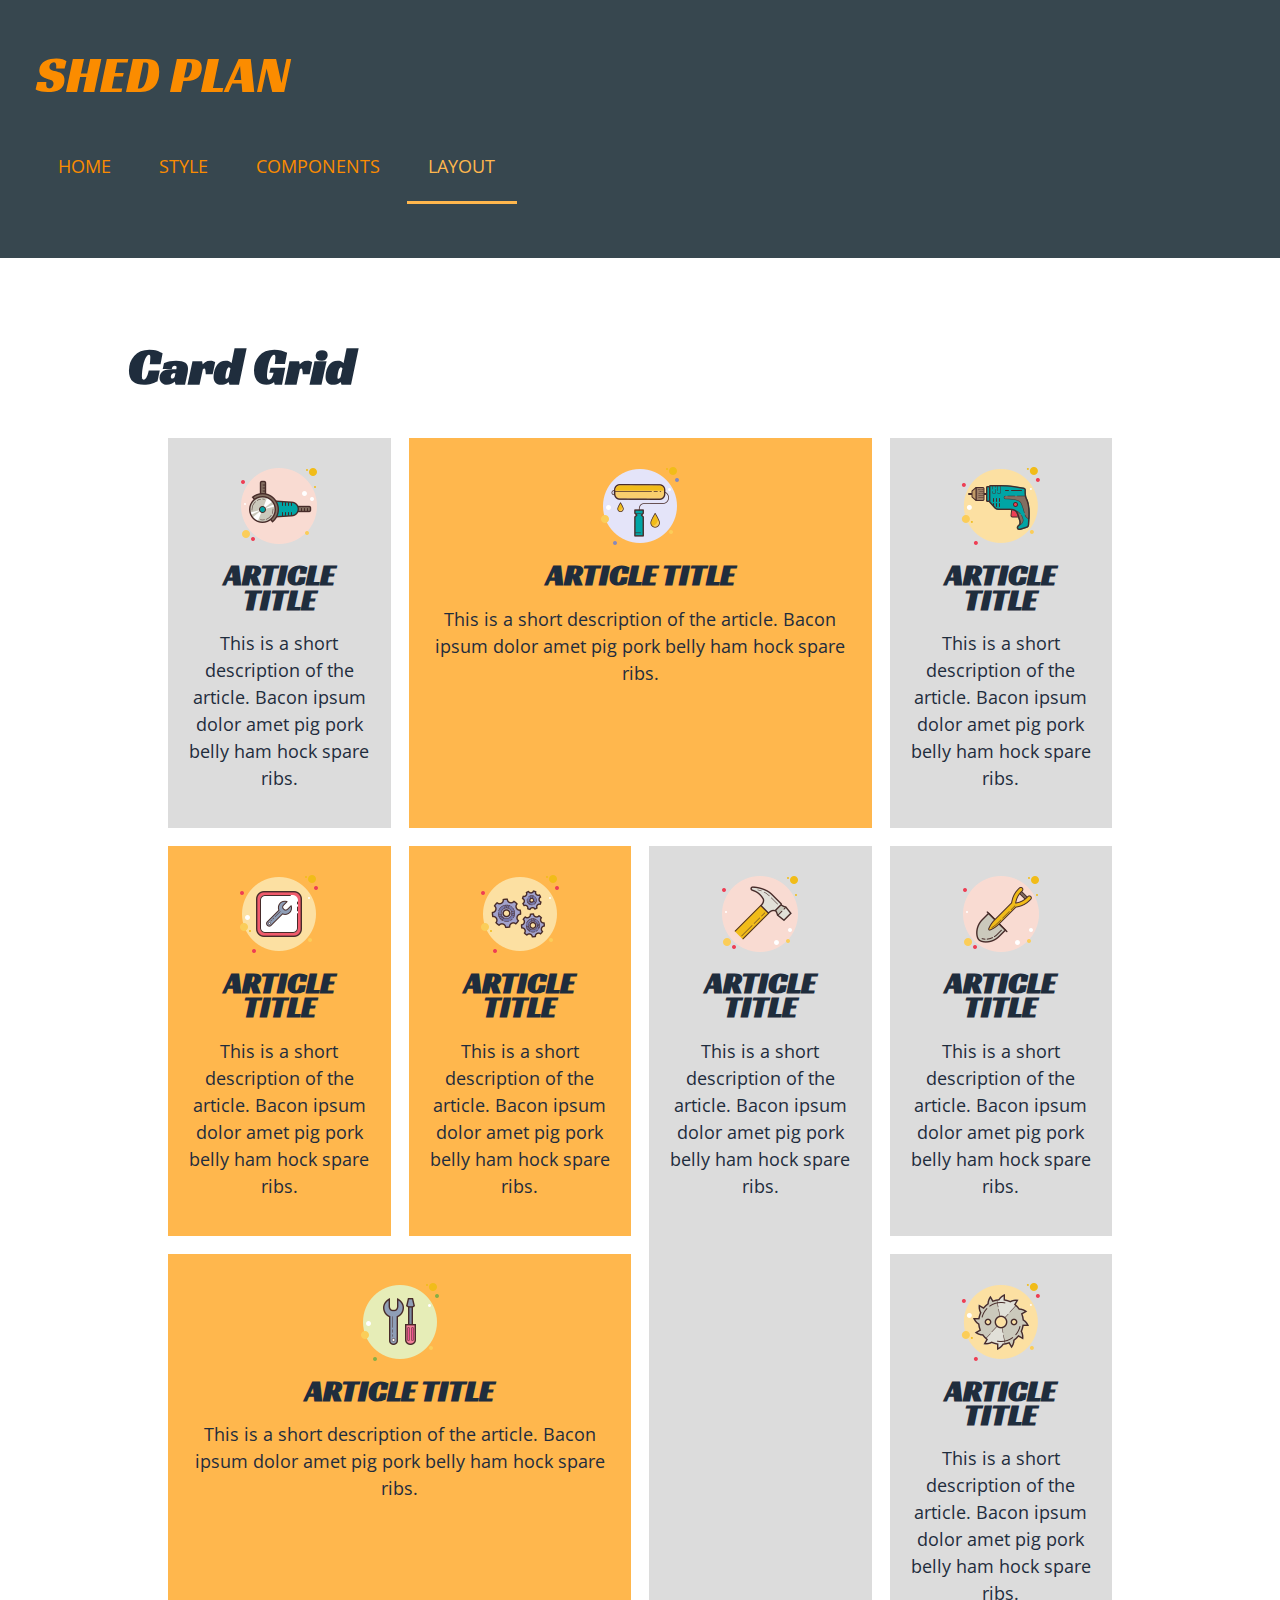
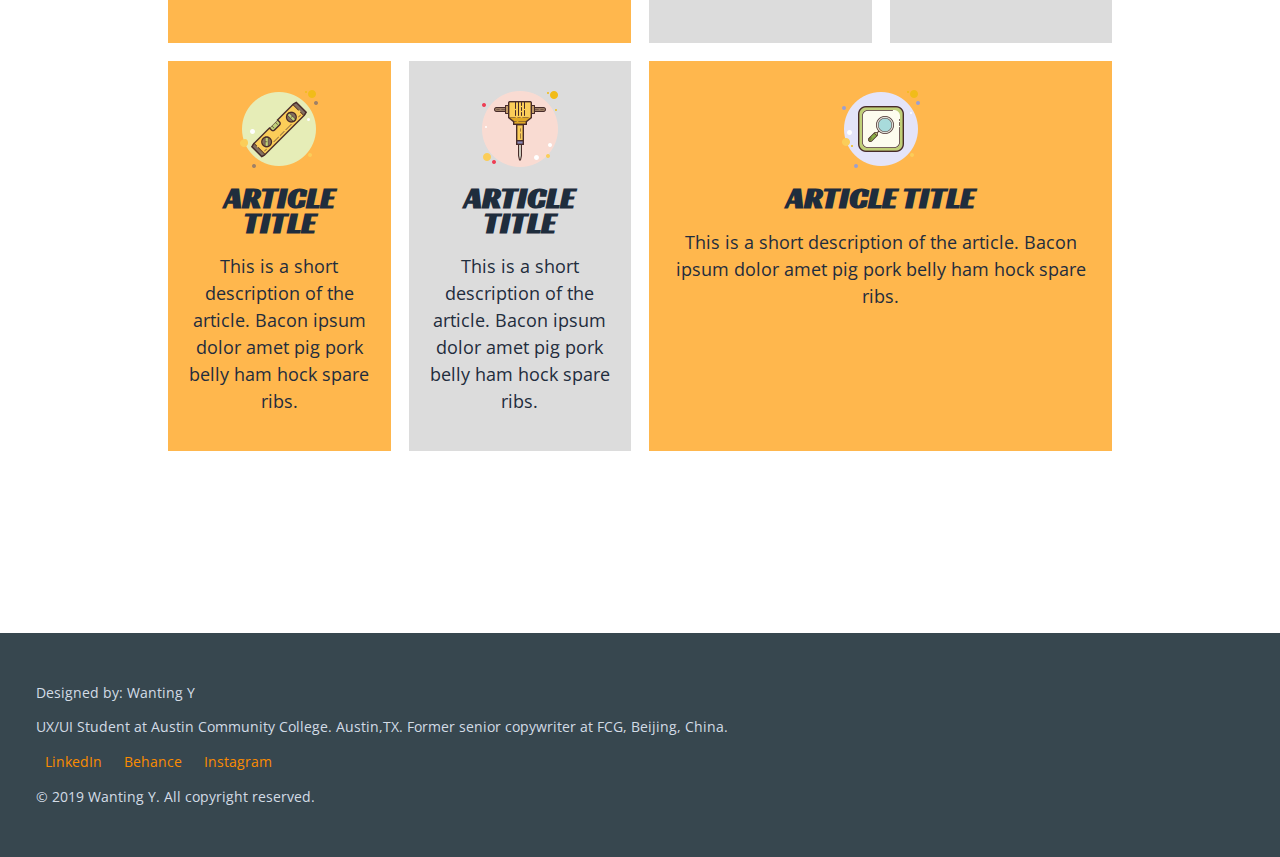
==== card-grid.html @ 376f799e "grid layout" ====
<!DOCTYPE html>
<html lang="en">
<head>
	<meta charset="UTF-8">
	<meta http-equiv="X-UA-Compatible" content="IE=edge">
    <meta name="viewport" content="width=device-width, initial-scale=1">
	<title>Layout</title>
	<link rel="icon" href="images/wrench.png">
	<link rel="stylesheet" href="style.css">
</head>
<body>
	<header>
		<a href="index.html" class="site-logo">Shed Plan</a>
		<nav class="page-nav">
			<ul>
				<li><a href="index.html">Home</a></li>
				<li><a href="style.html">Style</a></li>
				<li><a href="component.html">Components</a></li>
				<li><a class="current-page" href="layout.html">Layout</a></li>
			</ul>
		</nav>
	</header>

	<main class="main-cards">
		<h3>Card Grid</h3>
		<figure>
			<div class="card-listing">
				<div class="cards-odd">
					<img src="images/icons8-angle-grinder-100.png" alt="grinder">
					<div class="card-layout-text">
						<h5>Article Title</h5>
						<p>This is a short description of the article. Bacon ipsum dolor amet pig pork belly ham hock spare ribs.</p>
					</div>
				</div>
				<div class="cards-even">
					<img src="images/icons8-paint-roller-100.png" alt="roller">
					<div class="card-layout-text">
						<h5>Article Title</h5>
						<p>This is a short description of the article. Bacon ipsum dolor amet pig pork belly ham hock spare ribs.</p>
					</div>
				</div>
				<div class="cards-odd">
					<img src="images/icons8-drill-100.png" alt="drill">
					<div class="card-layout-text">
						<h5>Article Title</h5>
						<p>This is a short description of the article. Bacon ipsum dolor amet pig pork belly ham hock spare ribs.</p>
					</div>
				</div>
				<div class="cards-even">
					<img src="images/icons8-wrench-100.png" alt="wrench">
					<div class="card-layout-text">
						<h5>Article Title</h5>
						<p>This is a short description of the article. Bacon ipsum dolor amet pig pork belly ham hock spare ribs.</p>
					</div>
				</div>
				<div class="cards-odd">
					<img src="images/icons8-hammer-100.png" alt="hammer">
					<div class="card-layout-text">
						<h5>Article Title</h5>
						<p>This is a short description of the article. Bacon ipsum dolor amet pig pork belly ham hock spare ribs.</p>
					</div>
				</div>
				<div class="cards-even">
					<img src="images/icons8-gears-100.png" alt="gear">
					<div class="card-layout-text">
						<h5>Article Title</h5>
						<p>This is a short description of the article. Bacon ipsum dolor amet pig pork belly ham hock spare ribs.</p>
					</div>
				</div>
				<div class="cards-odd">
					<img src="images/icons8-spade-100.png" alt="spade">
					<div class="card-layout-text">
						<h5>Article Title</h5>
						<p>This is a short description of the article. Bacon ipsum dolor amet pig pork belly ham hock spare ribs.</p>
					</div>
				</div>
				<div class="cards-even">
					<img src="images/icons8-maintenance-100.png" alt="maintenance">
					<div class="card-layout-text">
						<h5>Article Title</h5>
						<p>This is a short description of the article. Bacon ipsum dolor amet pig pork belly ham hock spare ribs.</p>
					</div>
				</div>
				<div class="cards-odd">
					<img src="images/icons8-saw-blade-100.png" alt="saw">
					<div class="card-layout-text">
						<h5>Article Title</h5>
						<p>This is a short description of the article. Bacon ipsum dolor amet pig pork belly ham hock spare ribs.</p>
					</div>
				</div>
				<div class="cards-even">
					<img src="images/icons8-level-tool-100.png" alt="level">
					<div class="card-layout-text">
						<h5>Article Title</h5>
						<p>This is a short description of the article. Bacon ipsum dolor amet pig pork belly ham hock spare ribs.</p>
					</div>
				</div>
				<div class="cards-odd">
					<img src="images/icons8-jackhammer-100.png" alt="jackhammer">
					<div class="card-layout-text">
						<h5>Article Title</h5>
						<p>This is a short description of the article. Bacon ipsum dolor amet pig pork belly ham hock spare ribs.</p>
					</div>
				</div>
				<div class="cards-even">
					<img src="images/icons8-search-100.png" alt="search">
					<div class="card-layout-text">
						<h5>Article Title</h5>
						<p>This is a short description of the article. Bacon ipsum dolor amet pig pork belly ham hock spare ribs.</p>
					</div>
				</div>
			</div>
		</figure>

	</main>

	<footer>
		<p>Designed by: Wanting Y</p>
		<p>UX/UI Student at Austin Community College. Austin,TX. Former senior copywriter at FCG, Beijing, China.</p>
		<nav>
			<ul>
				<li><a href="https://www.linkedin.com/in/wanting-yang-8b814738/">LinkedIn</a></li>
				<li><a href="https://www.behance.net/wantingyang1/">Behance</a></li>
				<li><a href="https://www.instagram.com/sashidesuyo/">Instagram</a></li>
			</ul>
		</nav>
		<p>&copy 2019 Wanting Y. All copyright reserved.</p>
	</footer>
</body>
</html>
---- style.css ----
@import url('https://fonts.googleapis.com/css?family=Open+Sans:400,700|Racing+Sans+One&display=swap');
/* ==========================================================================
 Colors
========================================================================== */
html {
	--color-primary-orange: #fb8c00;
	--color-orange-light: #ffb74d;
	--color-orange-dark: #D76D00;

	--color-blue-grey: #37474f;
	--color-blue-grey-light: #DCDCDC;
	--color-blue-grey-dark: #102027;

	--color-primary-text: #1f2d3d;
	--color-text-light: #d3dce6;
	--color-text-lighter: #eff2f7;

	--color-box-shadow: 2px 2px 0;

	--button-border: 1.5px solid;
}
img {
	height: auto;
	max-width: 100%;
}

/* ==========================================================================
 Typography
========================================================================== */
html {
	--font-primary: 'open sans', sans-serif;
	--font-secondary: 'Racing Sans One', cursive;


	--size-ratio: 1.1;

	--size-one-up: calc( 1rem * var(--size-ratio));
	--size-two-up: calc(var(--size-one-up) * var(--size-ratio));
	--size-three-up: calc(var(--size-two-up) * var(--size-ratio));
	--size-four-up: calc(var(--size-three-up) * var(--size-ratio));
	--size-five-up: calc(var(--size-four-up) * var(--size-ratio));
	--size-six-up: calc(var(--size-five-up) * var(--size-ratio));

	--size-one-down: calc( 1rem / var(--size-ratio));

	color: var(--color-primary-text);
	font-family: var(--font-primary);
	line-height: 1.5;
}

h1, h2, h3, h4, h5, h6 {
	font-family: var(--font-secondary);
	line-height: .8;
}

h1 {
	color: var(--color-orange-dark);
	font-size: var(--size-six-up);
	font-weight: bolder;
	text-transform: uppercase;
}

h2 {
	font-size: var(--size-five-up);
}

h3 {
	color: var(--color-primary-text);
	font-size: var(--size-four-up);	
}

h4 {
	font-size: var(--size-three-up);
}

h5 {
	font-size: var(--size-two-up);
}

h6 {
	font-size: var(--size-one-up);
}

a {
	color: var(--color-primary-orange);
	text-decoration: none;
}

/* body text Component */
.paragraph-featured {
	font-size: var(--size-one-up);
}

.paragraph-micro {
	font-size: var(--size-one-down);
}

/* list Component */
section figure ul {
	list-style-type: square;
	list-style-position: outside;
	margin-bottom: 1rem;
}

section figure ul li ul li {
	color: var(--color-orange-dark);
	font-style: italic;
}

section figure ol {
	list-style-position: inside;
	margin-bottom: 1rem;
}

section figure ol li ol li {
	color: var(--color-orange-dark);
	font-style: italic;
}

/* blockquote Component */
blockquote {
	border-left: 5px solid var(--color-orange-dark);
	font-size: var(--size-two-up);
	font-style: italic;
	margin: 0 auto;
	padding: 1em;
}

.quotation-mark {
	font-size: 3rem; 
	line-height: 0.6em; 
	opacity: 0.2;
}

cite {
	font-size: var(--size-one-up);
}

@media (min-width: 800px) {
	html {
		--size-ratio: 1.3;
		line-height: 1.5;
	}
}
@media (min-width: 1180px) {
	html {
		font-size: 18px;
	}
}
/* ==========================================================================
 Links states
========================================================================== */

a:active {
	color: var(--color-orange-dark);
}

a:focus {
	color: var(--color-orange-dark);
}

a:hover {
	color: var(--color-primary-orange);
}

/* ==========================================================================
 Examples
========================================================================== */
.primary-font {
	font-size: 3rem;
	font-family: var(--font-primary);
	text-align: center;
}

.secondary-font {
	font-size: 3rem;
	font-family: var(--font-secondary);
	text-align: center;
}

.turret {
	font-family: var(--font-secondary);
}

/* headings Component */
.heading-level {
	text-align: center;
}
/* hero Component */
.screenshot img {
 	max-width: 100%;
 }

/* ==========================================================================
 Button component
========================================================================== */
/* primary button */

.link-button-hero {
	background-color: var(--color-primary-orange);
	border: var(--button-border);
	border-color: var(--color-primary-orange);
	border-radius: .2rem;
	color: white;
	display: inline-block;
	font-size: var(--size-one-up);
	margin: 2%;
	padding: .8rem 3rem;	
}

.link-button-hero:active {
	background-color: white;
	border-color: var(--color-primary-orange);
	box-shadow: var(--color-box-shadow) var(--color-primary-orange);
}

.link-button-hero:focus, .link-button-normal:focus, .link-button-tertiary:focus, .link-button-tertiary-secondary:focus {
	background-color: white;
}

.link-button-hero:hover {
	background-color: white;
	border-color: var(--color-primary-orange);
	box-shadow: var(--color-box-shadow) var(--color-primary-orange);
}


.link-button-hero-secondary-color {
	background-color: var(--color-orange-dark);
	border-color: var(--color-orange-dark);
}

.link-button-hero-secondary-color:hover {
	background-color: white;
	border-color: var(--color-orange-dark);
	box-shadow: var(--color-box-shadow) var(--color-orange-dark);
	color: var(--color-orange-dark);
}


.link-button-hero-disable {
	background-color: var(--color-text-light);
	border-color: var(--color-text-light);
}

.link-button-hero-disable:hover {
	background-color: var(--color-text-light);
	box-shadow: none;
	border: none;
	color: white;
}


/* secondary button */
.link-button-normal {
	border-color: var(--color-primary-orange);
	border: var(--button-border);
	border-radius: .2rem;
	display: inline-block;
	font-size: var(--size-one-up);
	margin: 2%;
	padding: .8rem 3rem;
}

.link-button-normal:active, .link-button-tertiary-secondary:active {
	background-color: white;
}

.link-button-normal:hover {
	box-shadow: var(--color-box-shadow) var(--color-primary-orange);
}

.link-button-normal-secondary-color {
	border-color: var(--color-orange-dark);
	color: var(--color-orange-dark);
}

.link-button-normal-secondary-color:hover {
	box-shadow: var(--color-box-shadow) var(--color-orange-dark);
	color: var(--color-orange-dark);
}

.link-button-normal-disable {
	border-color: var(--color-text-light);
	color: var(--color-text-light);
}

.link-button-normal-disable:hover, .link-button-tertiary-disable:hover {
	box-shadow: none;
	color: var(--color-text-light);
}

/* tertiary button */
.link-button-tertiary {
	background-color: var(--color-blue-grey);
	border: var(--button-border);
	border-color: var(--color-blue-grey);
	border-radius: .2rem;
	color: white;
	display: inline-block;
	margin: 2%;
	padding: .5rem 1.8rem;
}

.link-button-tertiary:active {
	background-color: white;
	border-color: var(--color-blue-grey); 
	box-shadow: var(--color-box-shadow) var(--color-blue-grey);
}

.link-button-tertiary:hover {
	background-color: white;
	border-color: var(--color-blue-grey);
	box-shadow: var(--color-box-shadow) var(--color-blue-grey);
	color: var(--color-blue-grey);
}

.link-button-tertiary-secondary {
	background-color: white;
	color: var(--color-blue-grey);
}

.link-button-tertiary-seconday:hover {
	box-shadow: var(--color-box-shadow) var(--color-blue-grey);
	color: var(--color-blue-grey);	
}

.link-button-tertiary-disable {
	background-color: white;
	border-color: var(--color-text-light);
	color: var(--color-text-light);
}

.link-button-tertiary-disable:hover {
	box-shadow: none;
	border-color: var(--color-text-light);
	color: var(--color-text-light);
}

/* ==========================================================================
 Accordin component
========================================================================== */

details {
	border-bottom: .8px solid var(--color-blue-grey);
	overflow: hidden;
}

summary {
	background-color: white;
	font-size: var(--size-one-up);
	padding: .5rem;
}

summary:focus, summary:hover {
	background-color: var(--color-blue-grey);
	color: white;
}

details div {
	padding-left: .5rem;
}


/* ==========================================================================
 Modal dialog component
========================================================================== */

dialog {
	border: none;
	border-radius: .1rem;
	border-top: 3rem solid var(--color-blue-grey);
	box-shadow: 6px 6px 0px var(--color-primary-orange);
	max-width: 30rem;
	padding: 3rem;
}

dialog::backdrop {
	animation: img-fade .8s ease-out;
	background-image: url(images/vector-tools-icon-set.jpg);
	background-position: center;
	background-size: cover;
	filter: blur(5px);
}

dialog[open] {
	animation: fade-in .8s;
}

@keyframes fade-in {
	0% {
		opacity: 0;
		transform: scale(.9);
	}
	100% {
		transform: scale(1);
	}
}

@keyframes img-fade {
	0% {
		opacity: .9;
	}

	100% {
		opacity: 1;
	}
}

/* ==========================================================================
 Form component
========================================================================== */
input, select, textarea {
	border: var(--button-border) var(--color-blue-grey);
	border-radius: .2rem;
	box-sizing: border-box;
	display: block;
	font-size: 1rem;
	margin: 0.5rem 0 0;
	min-width: 60%;
	padding: .8rem;
}

select {
	border: none;
	background-color: var(--color-blue-grey);
	color: white;
	-webkit-appearance:none;
}

textarea {
	min-height: 7rem;
}

input:focus, textarea:focus {
	background-color: hsl(36, 100%, 95%);
	outline: none;
}

select:focus {
	outline: none;
}

label {
	display: block;
	margin: 2rem 0 0;
}

.help-text {
	color: var(--color-orange-light);
	display: block;
}

.error {
	border: 1.5px solid red;
}

.error-message {
	color: red;
	margin-top: 0;
}

.select-disable {
	background-color: var(--color-text-light);
}

/* submit button */
button, input[type="submit"] {
	background-color: var(--color-primary-orange);
	border: var(--button-border);
	border-radius: .2rem;
	color: white;
	font-size: var(--size-one-up);
	min-width: inherit;
	padding: .8rem 3rem;
}

button:hover, input[type="submit"]:hover {
	background-color: white;
	border-color: var(--color-primary-orange);
	box-shadow: var(--color-box-shadow) var(--color-primary-orange);
	color: var(--color-primary-orange);
	cursor: pointer;
}

button:active, input[type="submit"]:active {
	background-color: var(--color-primary-orange);
	color: white;
	cursor: pointer;
}

button:focus, input[type="submit"]:focus {
	box-shadow: none;
	outline: none;
}

/* radio input */
input[type="radio"] {
	display: inline-block;
	min-width: 0;
}

.radio label {
	display: inline-flex;
	margin-right: 1.5rem;
	padding-left: 5px;
}

/* range slider input */
.range-slider {
	background: var(--color-blue-grey);
	border: none;
	height: 25px;
	outline: none;
	opacity: .8;
	transition: opacity .2s;
	width: 60%;
	-webkit-appearance: none;
}

.range-slider:hover {
	opacity: 1;
}

.range-slider:focus {
	background-color: var(--color-blue-grey);
}

.range-slider::-webkit-slider-thumb {
  appearance: none;
  background: var(--color-primary-orange);
  cursor: pointer;
  height: 25px;
  width: 25px;
  -webkit-appearance: none;
}

.range-slider::-moz-range-thumb {
  background: var(--color-primary-orange);
  cursor: pointer;
  height: 25px;
  width: 25px; 
}

/* ==========================================================================
 Header Component
========================================================================== */
header {
	background-color: var(--color-blue-grey);
	padding: 2rem;
}
.site-logo {
	font-size: var(--size-four-up);
	font-family: var(--font-secondary);
	text-decoration: none;
	text-transform: uppercase;
}

/* ==========================================================================
 Navigation Component
========================================================================== */

/* primary nav */
.page-nav {
	background-color: var(--color-blue-grey);
}
.page-nav ul {
	padding: 0;
}
.page-nav li {
	list-style: none;
}
.page-nav a {
	border-bottom: 1px solid var(--color-orange-light);
	display: block;
	padding: 1.2rem;
	text-decoration: none;
	text-transform: uppercase;
}
.page-nav a:hover {
		border-left: 3px solid var(--color-orange-light);
		color: var(--color-orange-light);
	}
.page-nav a:active {
	color: var(--color-primary-orange);
}
.page-nav a:focus {
	color: var(--color-orange-light);
}
.current-page {
	color: var(--color-orange-light);
}
.page-nav a.current-page {
	border-left: 3px solid var(--color-orange-light);
}

@media (min-width: 650px) {
	.page-nav li {
		display: inline;
	}
	.page-nav a {
		border: none;
		display: inline-block;
	}
	.page-nav a:hover {
		border-left: none;
		border-bottom: 3px solid var(--color-orange-light);
		color: var(--color-orange-light);
	}
	.page-nav a.current-page {
		border-left: none;
		border-bottom: 3px solid var(--color-orange-light);
	}
}
/* secondary nav */
.secondary-nav {
	background-color: var(--color-blue-grey);
	max-width: 350px;
}
.secondary-nav ul {
	padding: 0;
}
.secondary-nav li {
	list-style: none;
	text-transform: uppercase;
}
.secondary-nav a{
	display: block;
	padding: 1.2rem;
	text-decoration: none;
}
.secondary-nav-nested {
	background-color: var(--color-blue-grey-light);
}
.secondary-nav-nested li {
	text-transform: capitalize;
}
.secondary-nav-nested a:hover {
	background-color: var(--color-orange-light);
	color: white;
}
.secondary-nav-nested a:active {
	background-color: var(--color-primary-orange);
}
.secondary-nav-nested a:focus {
	background-color: var(--color-orange-light);
}
/* ==========================================================================
 Notification Component
========================================================================== */
.notification {
	align-items: center;
	background-color: var(--color-blue-grey);
	display: flex;
	flex-direction: row;
	padding-left: 1rem;
}
.notification-text-wrap {
	color: white;
	display: flex;
	flex-wrap: wrap;
	padding: 0 1rem;
}
.notification-title {
	color: var(--color-primary-orange);
	font-weight: bolder;
	padding-right: 1rem;
}
.notification-error {
	border-left: 5px solid #fa4d56;
}
.notification-warning {
	border-left: 5px solid #f1c21b;
}
.notification-info {
	border-left: 5px solid #4589ff;
}
.notification-success {
	border-left: 5px solid #42be65;
}
.material-icons.error-color {
	color: #fa4d56;
}
.material-icons.warning-color {
	color: #f1c21b;
}
.material-icons.success-color {
	color: #42be65;
}

/* ==========================================================================
 Hero block Component
========================================================================== */
.hero {
	align-items: center;
	background-image: linear-gradient(rgba(0, 0, 0, 0.4), rgba(0, 0, 0, 0.3)), url(images/main_image.png);
	background-position: center;
	background-size: cover;
	display: flex;
	flex-direction: column;
	justify-content: center;
	min-height: 100vh; 
}

.hero-text {
	align-items: center;
	display: flex;
	flex-direction: column;
	justify-content: center;
}

.hero-text h1, .hero-text {
	color: var(--color-primary-orange);
 }


/* ==========================================================================
 Cards Component
========================================================================== */
/* article /post */
.card-article {
	background-color: var(--color-orange-light);
	margin: 0;
	max-width: 18rem;
}

.card-article h5 {
	border-bottom: 1px solid var(--color-blue-grey);
	color: var(--color-blue-grey-dark);
	padding-bottom: 1rem;
	text-transform: uppercase;	
}
.card-article-text {
	align-items: center;
	background-color: var(--color-orange-light);
	color: var(--color-blue-grey);
	display: flex;
	flex-direction: column;
	padding: 1rem;
}
.card-article-text small {
	color: var(--color-blue-grey-light);
	font-style: italic;
}
.card-article:hover h3, .card-article-text:hover p {
	color: var(--color-blue-grey-light);
}
.card-article:active h3, .card-article-text:active p {
	color: var(--color-primary-orange);
}
@media (min-width: 600px) {
	.card-article {
		align-items:stretch;
		display: flex;
		flex-direction: row;
	}
}

/* profile */
.card-profile {
	background-color: var(--color-primary-orange);
	border-radius: .2rem;
	max-width: 18rem;
	padding-top: 8rem;
	position: relative;
}
.card-profile img {
	border: 4px solid var(--color-primary-orange);
	border-radius: 50%;
	left: calc( 50% - 3rem );
	margin: auto;
	max-width: 6rem;
	position: absolute;
	top: 4rem;
}
.card-profile-text {
	background-color: var(--color-blue-grey);
	border-radius: 0 0 0.2rem 0.2rem;
	color: white;
	display: flex;
	flex-direction: column;
	overflow: hidden;
	padding: 1rem 2rem 1rem;
}
.card-profile-text h4 {
	color: white;
}
.card-profile-text a {
	color: white;
	padding-left: 1rem;
}
.card-profile-text a:hover {
	color: var(--color-orange-light);
}
.card-profile-text a:active {
	color: var(--color-primary-orange);
}
.card-profile-text div {
	display: flex;
	margin-bottom: 1rem;
}

/* call to action */
.card-action {
	animation: shadow-pulse 1s infinite;
	align-items: center;
	background-color: black;
	display: flex;
	flex-direction: column;
	margin: 0;
	max-width: 18rem;
	padding-bottom: 2rem;	
}
.card-action img {
	max-width: 18rem;
}
.card-action h3 {
	color: white;
	margin: 1.5rem;
	text-align: center;
	text-transform: uppercase;
}

@keyframes shadow-pulse {
	0% {
    box-shadow: 0 0 0 0px rgba(0, 0, 0, 0.2);
	}
    100% {
    box-shadow: 0 0 0 35px rgba(0, 0, 0, 0);
	}
}

/* ==========================================================================
Card grid layout
========================================================================== */
.card-listing {
	display: grid;
    grid-gap: 1rem;
    grid-template-columns: repeat(auto-fill, minmax(200px,1fr));
}
.cards-odd, .cards-even {
    background-color: var(--color-blue-grey-light);	
    text-align: center;
    padding: 1rem;
}
.cards-even {
	background-color: var(--color-orange-light);	
}
.card-layout-text h5 {
	margin: 0;
	text-transform: uppercase;
}
@media (min-width: 680px) {
	.card-listing div:nth-child(2) {
		grid-column-start: 2;
		grid-column-end: 4;
	}
.card-listing div:nth-child(5) {
		grid-row-start: 2;
		grid-row-end: 4;
		grid-column-start: 3;
	}
.card-listing div:nth-child(8) {
		grid-column-start: 1;
		grid-column-end: 3;
	}
}
@media (min-width: 1080px) {
	.main-cards {
		max-width: 80%;
	}
	.card-listing div:nth-child(12) {
		grid-column-start: 3;
		grid-column-end: 5;
	}
}

/* ==========================================================================
Card grid layout
========================================================================== */

.card-callout {
	display: grid;
	grid-gap: 1rem;
}
@media (min-width: 1080px) {
	.card-callout {
		grid-template-columns: repeat(3,18rem);
		justify-content: center;
	}
}
/* ==========================================================================
 Footer Component
========================================================================== */
footer {
	background-color: var(--color-blue-grey);
	font-size: var(--size-one-down);
	margin-top: 10%;
	padding: 2rem;
}

footer ul {
	list-style: none;
	padding-left: 0;
}

footer a {
	padding: .5rem;
}

footer a:hover {
	color:var(--color-orange-light);
}

footer p {
	color: var(--color-text-light);
}

@media (min-width: 600px) {
	footer li {
		display: inline;
	}
}
/* ==========================================================================
 Master page layout
========================================================================== */
body {
	margin: 0;
}
main {
	margin: auto;
	max-width: 45rem;
	padding: 2rem;
}
svg {
	margin-top: 10%;
}
.bodycopylinks {
	color: var(--color-orange-dark);
	text-decoration: none;	
}
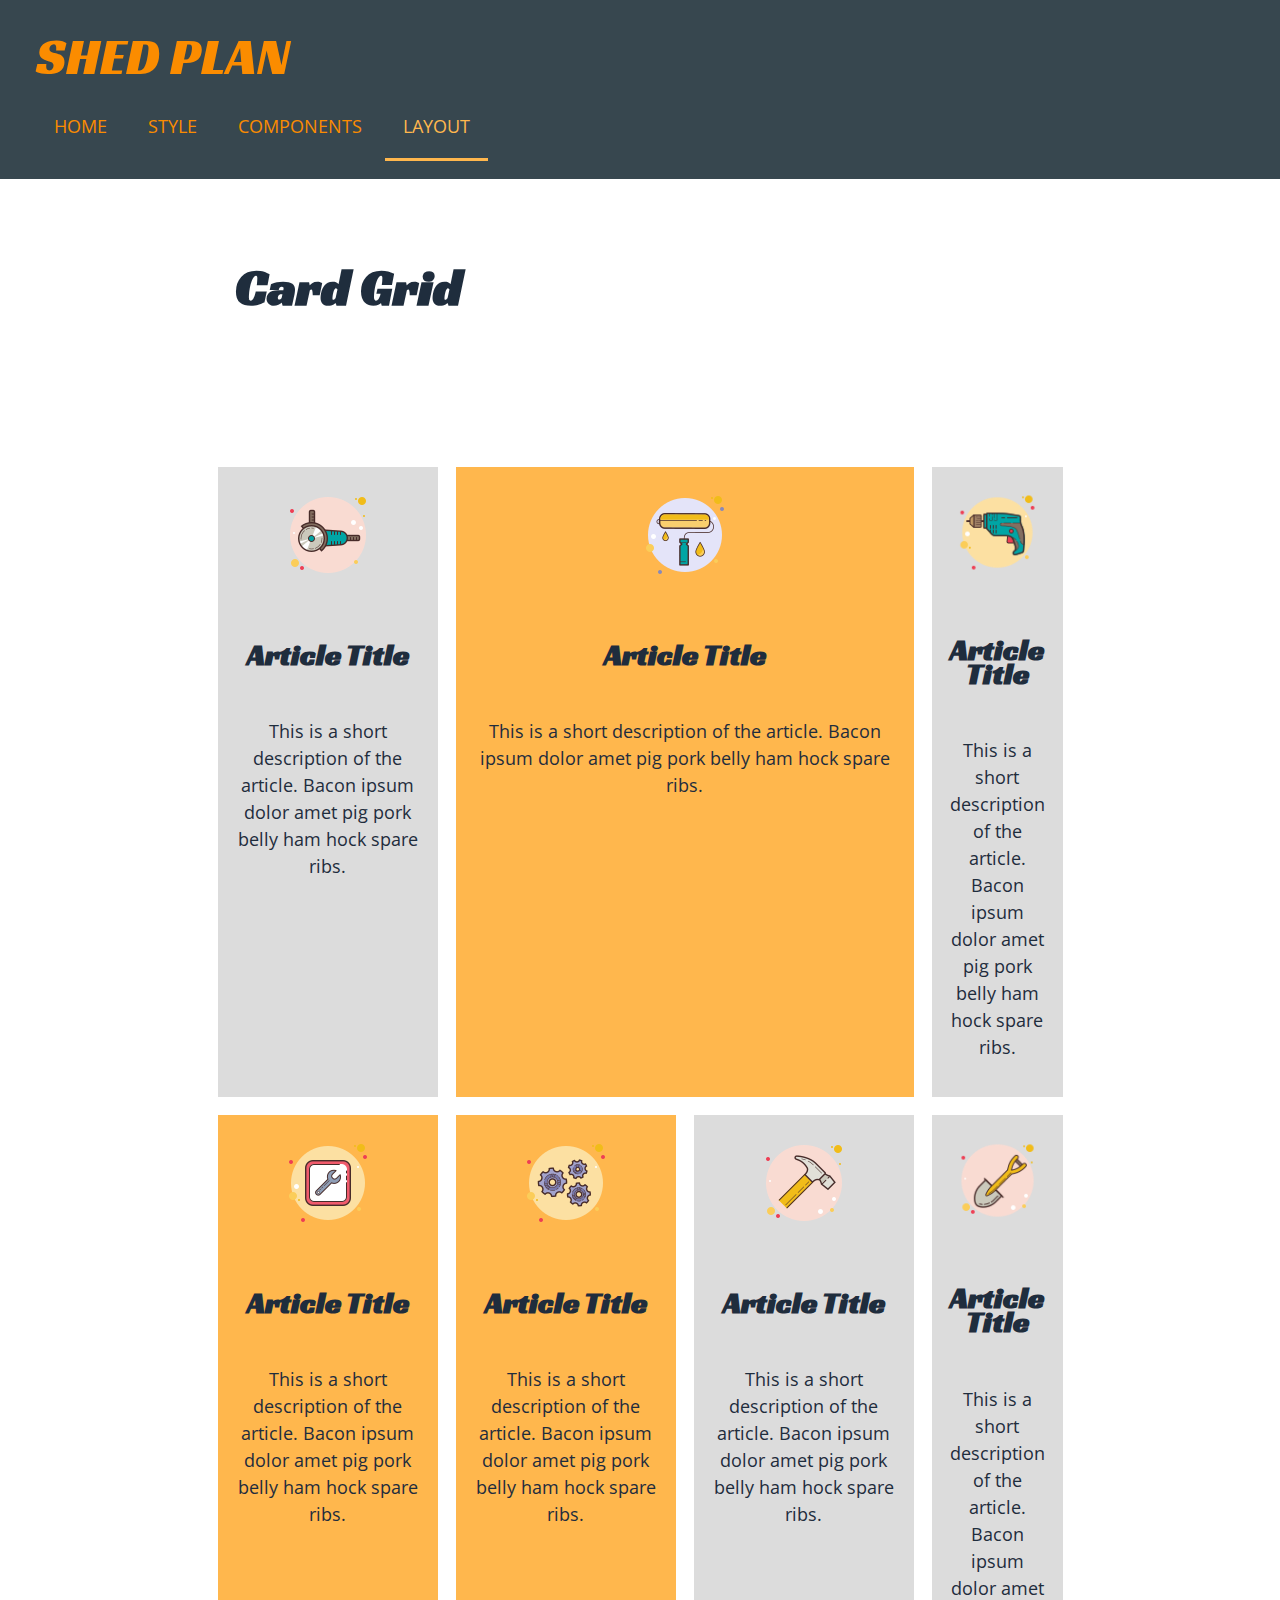
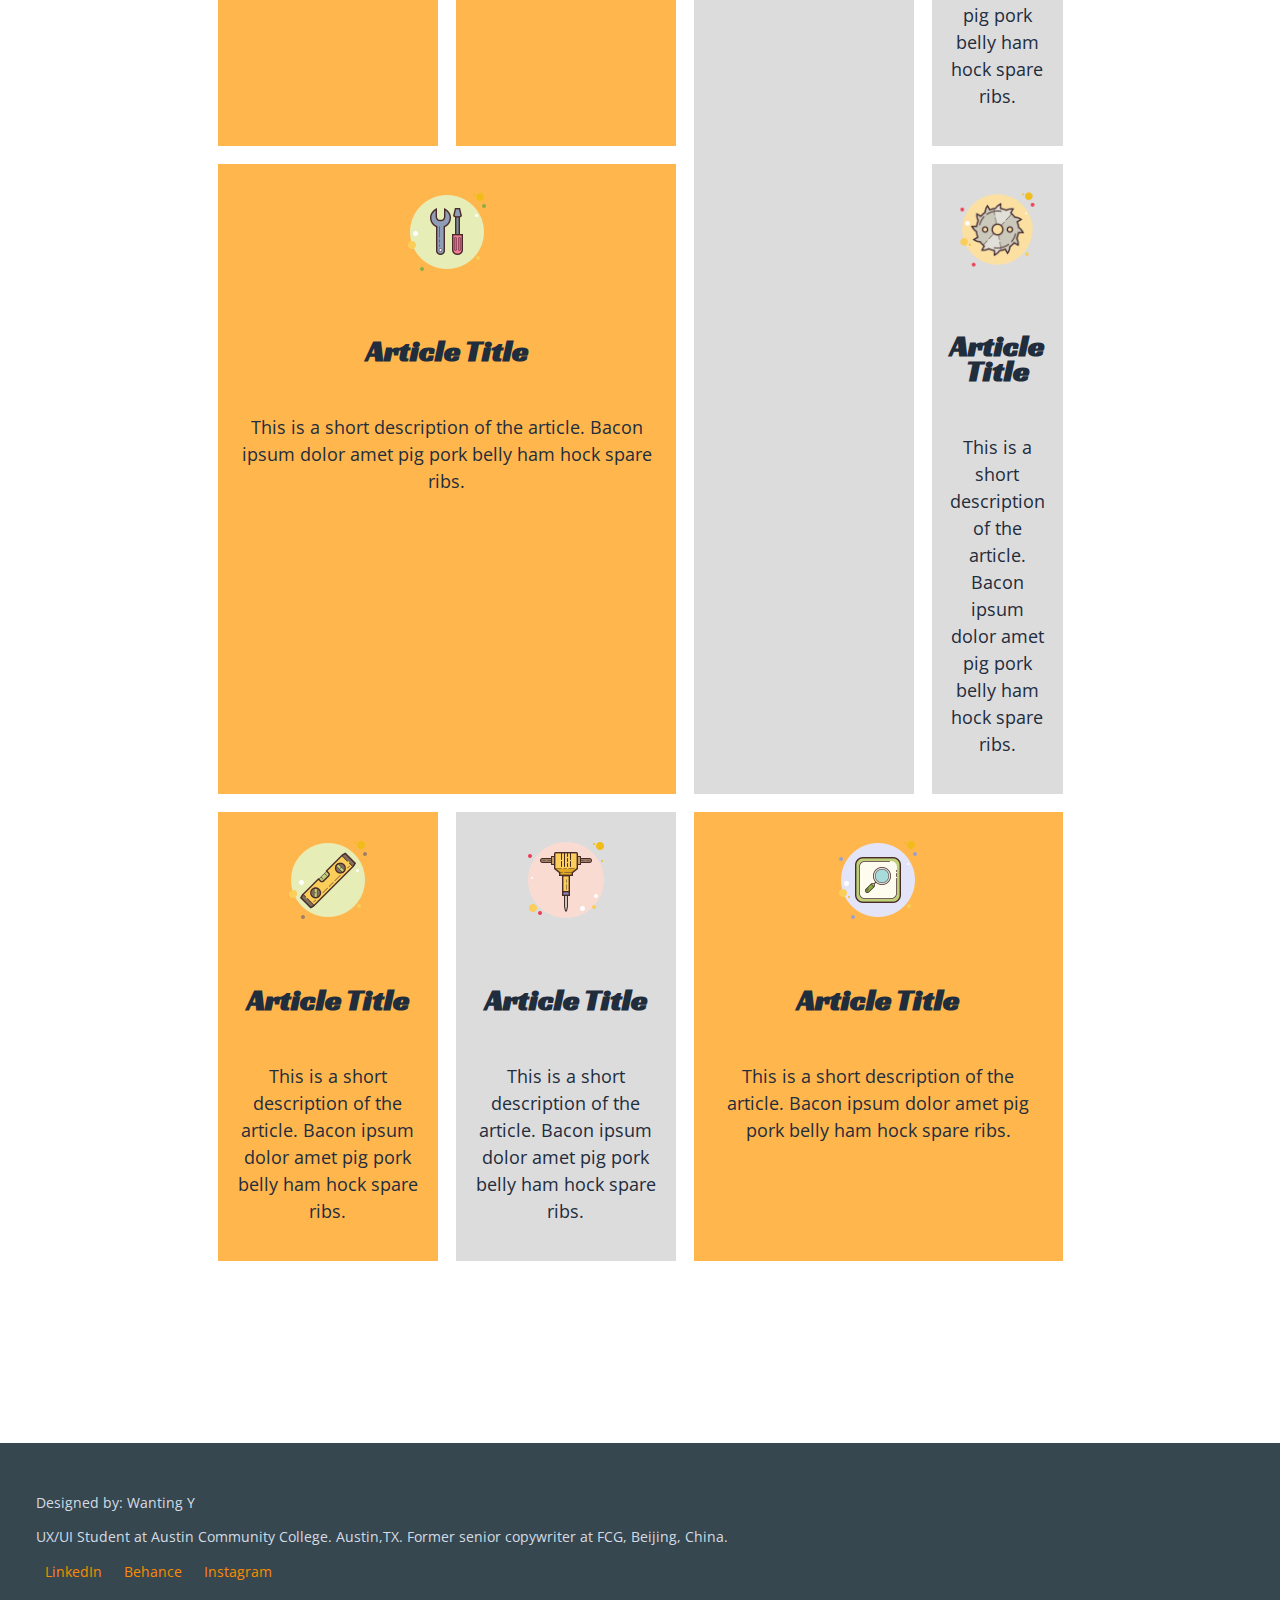
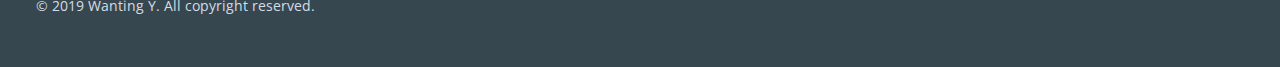
==== commit 04572a8e: "Add files via upload" ====
--- a/card-grid.html
+++ b/card-grid.html
@@ -21,7 +21,7 @@
 		</nav>
 	</header>
 
-	<main class="main-cards">
+	<main>
 		<h3>Card Grid</h3>
 		<figure>
 			<div class="card-listing">
--- a/style.css
+++ b/style.css
@@ -121,7 +121,7 @@
 /* blockquote Component */
 blockquote {
 	border-left: 5px solid var(--color-orange-dark);
-	font-size: var(--size-two-up);
+	font-size: var(--size-one-up);
 	font-style: italic;
 	margin: 0 auto;
 	padding: 1em;
@@ -206,7 +206,7 @@
 	display: inline-block;
 	font-size: var(--size-one-up);
 	margin: 2%;
-	padding: .8rem 3rem;	
+	padding: .4rem 1rem;	
 }
 
 .link-button-hero:active {
@@ -472,8 +472,9 @@
 	border-radius: .2rem;
 	color: white;
 	font-size: var(--size-one-up);
+	margin-top: 2rem;
 	min-width: inherit;
-	padding: .8rem 3rem;
+	padding: 0.8rem 3rem;
 }
 
 button:hover, input[type="submit"]:hover {
@@ -548,7 +549,7 @@
 ========================================================================== */
 header {
 	background-color: var(--color-blue-grey);
-	padding: 2rem;
+	padding: 1rem 2rem;
 }
 .site-logo {
 	font-size: var(--size-four-up);
@@ -567,6 +568,7 @@
 }
 .page-nav ul {
 	padding: 0;
+	margin: 0;
 }
 .page-nav li {
 	list-style: none;
@@ -574,7 +576,7 @@
 .page-nav a {
 	border-bottom: 1px solid var(--color-orange-light);
 	display: block;
-	padding: 1.2rem;
+	padding: 1rem;
 	text-decoration: none;
 	text-transform: uppercase;
 }
@@ -694,74 +696,60 @@
 ========================================================================== */
 .hero {
 	align-items: center;
-	background-image: linear-gradient(rgba(0, 0, 0, 0.4), rgba(0, 0, 0, 0.3)), url(images/main_image.png);
+	background-image: linear-gradient(rgba(0, 0, 0, 0.4), rgba(0, 0, 0, 0.4)), url(images/maxime-unsplash.jpg);
 	background-position: center;
 	background-size: cover;
+}
+.hero-text {
+	align-items: flex-start;
+	color: white;
 	display: flex;
 	flex-direction: column;
 	justify-content: center;
-	min-height: 100vh; 
-}
-
-.hero-text {
-	align-items: center;
-	display: flex;
-	flex-direction: column;
-	justify-content: center;
-}
-
-.hero-text h1, .hero-text {
+	padding: 15%;
+}
+.hero-text h1 {
 	color: var(--color-primary-orange);
- }
-
+	margin-bottom: 1rem;
+}
 
 /* ==========================================================================
  Cards Component
 ========================================================================== */
 /* article /post */
-.card-article {
-	background-color: var(--color-orange-light);
+.cards-odd, .cards-even {
+    background-color: var(--color-blue-grey-light);	
+    text-align: center;
+    padding: 1rem;
+}
+.cards-even {
+	background-color: var(--color-orange-light);	
+}
+
+.card-article, .card-article small {
+	text-align: left;
+}
+.card-article p {
+	max-height: 15rem;
+	overflow: hidden;
+}
+.card-article h5 {
 	margin: 0;
-	max-width: 18rem;
-}
-
-.card-article h5 {
-	border-bottom: 1px solid var(--color-blue-grey);
-	color: var(--color-blue-grey-dark);
-	padding-bottom: 1rem;
-	text-transform: uppercase;	
-}
-.card-article-text {
-	align-items: center;
-	background-color: var(--color-orange-light);
+	text-transform: uppercase;
 	color: var(--color-blue-grey);
-	display: flex;
-	flex-direction: column;
-	padding: 1rem;
-}
-.card-article-text small {
-	color: var(--color-blue-grey-light);
-	font-style: italic;
-}
-.card-article:hover h3, .card-article-text:hover p {
-	color: var(--color-blue-grey-light);
-}
-.card-article:active h3, .card-article-text:active p {
+}
+.card-article h5:hover {
 	color: var(--color-primary-orange);
 }
-@media (min-width: 600px) {
-	.card-article {
-		align-items:stretch;
-		display: flex;
-		flex-direction: row;
-	}
+.card-article h5:active {
+	color: var(--color-blue-grey);
 }
 
 /* profile */
 .card-profile {
 	background-color: var(--color-primary-orange);
 	border-radius: .2rem;
-	max-width: 18rem;
+	max-width: 22rem;
 	padding-top: 8rem;
 	position: relative;
 }
@@ -808,12 +796,10 @@
 	background-color: black;
 	display: flex;
 	flex-direction: column;
+	justify-content: flex-end;	
+	max-width: 22rem;
 	margin: 0;
-	max-width: 18rem;
-	padding-bottom: 2rem;	
-}
-.card-action img {
-	max-width: 18rem;
+	padding: 2rem 0;
 }
 .card-action h3 {
 	color: white;
@@ -837,57 +823,43 @@
 .card-listing {
 	display: grid;
     grid-gap: 1rem;
-    grid-template-columns: repeat(auto-fill, minmax(200px,1fr));
-}
-.cards-odd, .cards-even {
-    background-color: var(--color-blue-grey-light);	
-    text-align: center;
-    padding: 1rem;
-}
-.cards-even {
-	background-color: var(--color-orange-light);	
-}
-.card-layout-text h5 {
-	margin: 0;
-	text-transform: uppercase;
+    grid-template-columns: repeat(auto-fill, minmax(220px,1fr));
+    padding-top: 6rem;
+    justify-content: center;
 }
 @media (min-width: 680px) {
 	.card-listing div:nth-child(2) {
 		grid-column-start: 2;
 		grid-column-end: 4;
 	}
-.card-listing div:nth-child(5) {
+	.card-listing div:nth-child(5) {
 		grid-row-start: 2;
 		grid-row-end: 4;
 		grid-column-start: 3;
 	}
-.card-listing div:nth-child(8) {
+	.card-listing div:nth-child(8) {
 		grid-column-start: 1;
 		grid-column-end: 3;
 	}
 }
 @media (min-width: 1080px) {
-	.main-cards {
-		max-width: 80%;
-	}
 	.card-listing div:nth-child(12) {
 		grid-column-start: 3;
 		grid-column-end: 5;
 	}
 }
 
-/* ==========================================================================
-Card grid layout
-========================================================================== */
-
 .card-callout {
+	align-items: start;
 	display: grid;
 	grid-gap: 1rem;
-}
-@media (min-width: 1080px) {
+	padding-top: 3rem;
+	justify-content: center;
+	
+}
+@media (min-width: 680px) {
 	.card-callout {
-		grid-template-columns: repeat(3,18rem);
-		justify-content: center;
+		grid-template-columns: repeat(3,1fr);
 	}
 }
 /* ==========================================================================
